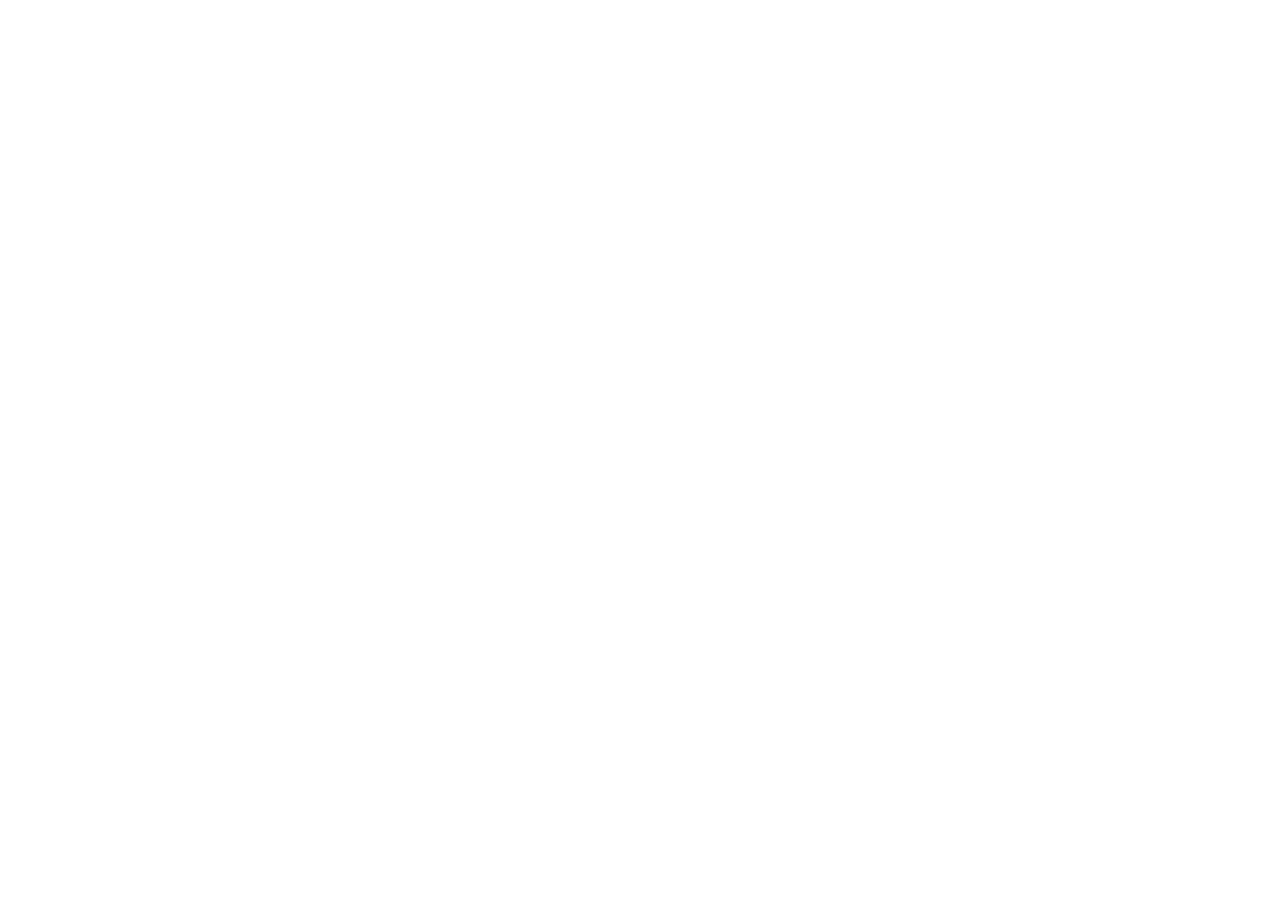
==== index.html @ 58087b3b "second commit" ====
<!DOCTYPE html>
<html lang="en">
<head>
    <meta charset="UTF-8">
    <meta http-equiv="X-UA-Compatible" content="IE=edge">
    <meta name="viewport" content="width=device-width, initial-scale=1.0">
    <title>Qatar World cup 2022</title>
</head>
<body>
    
</body>
</html>
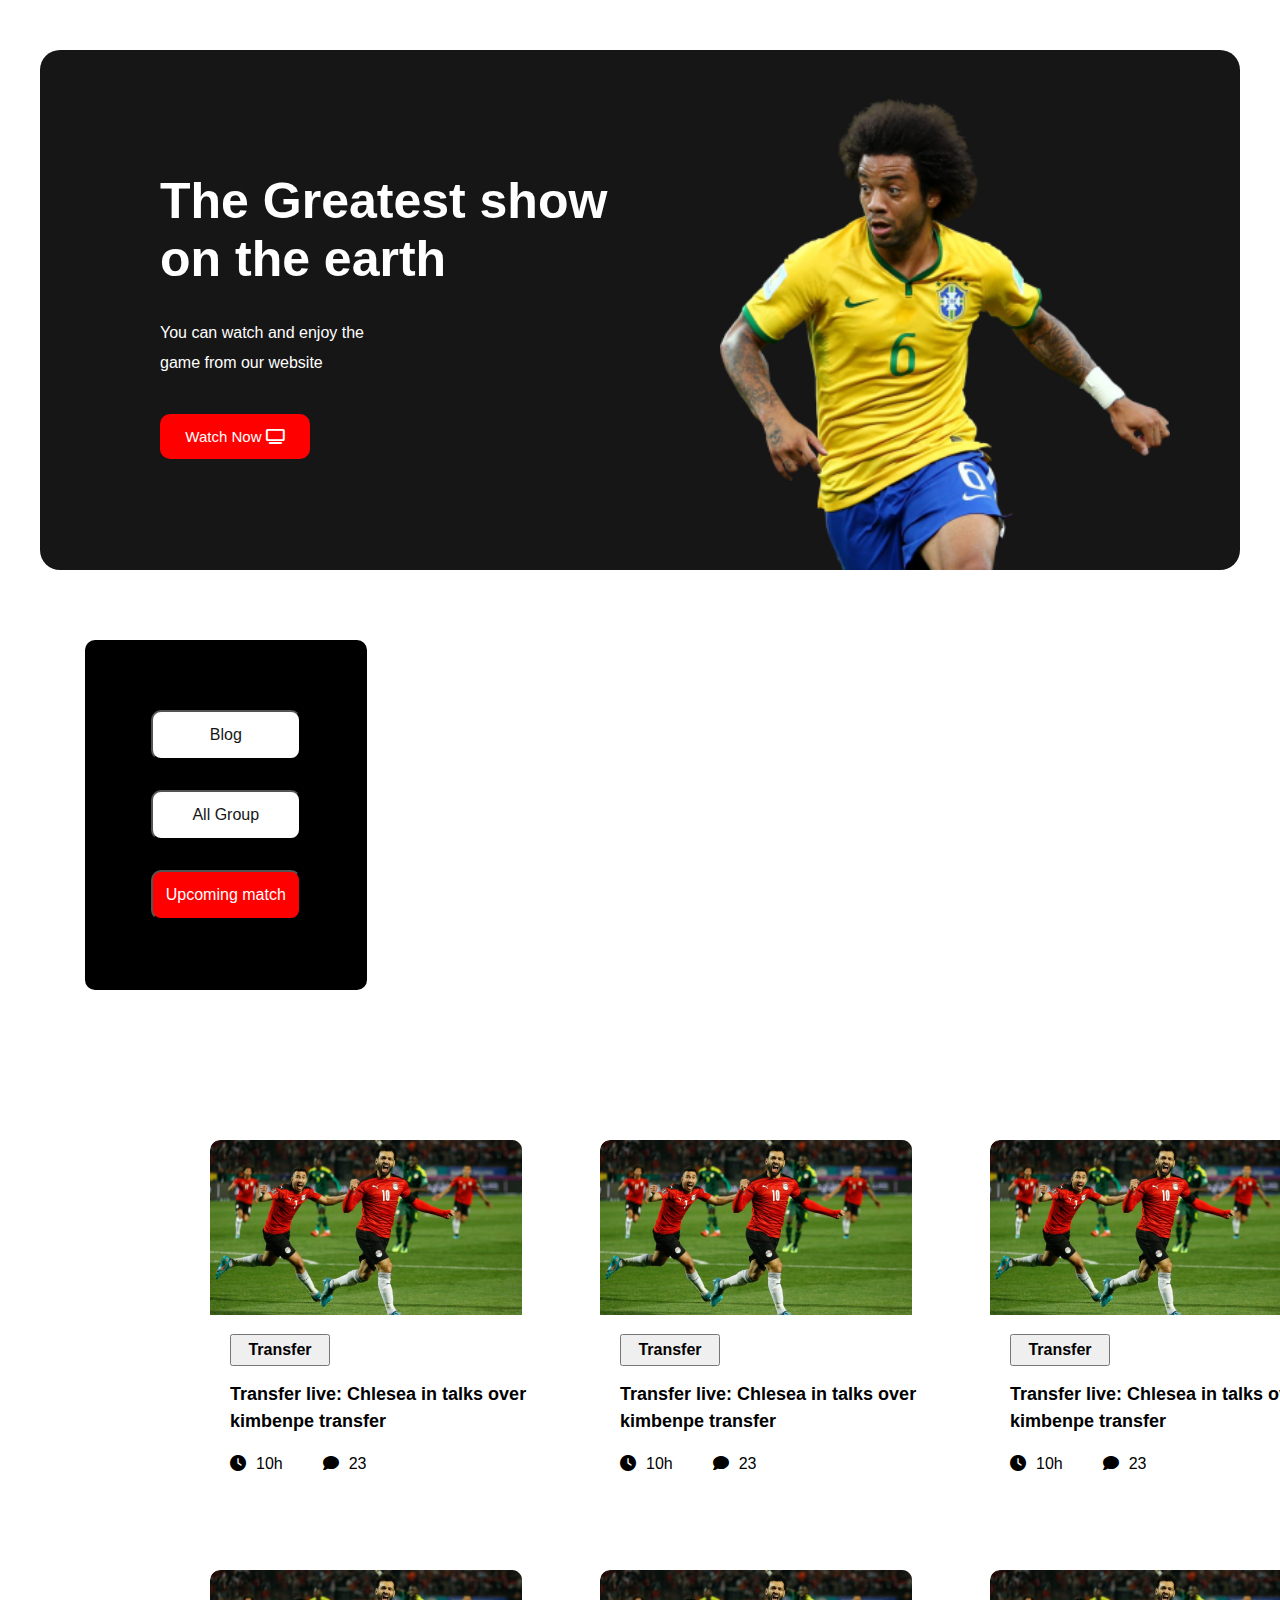
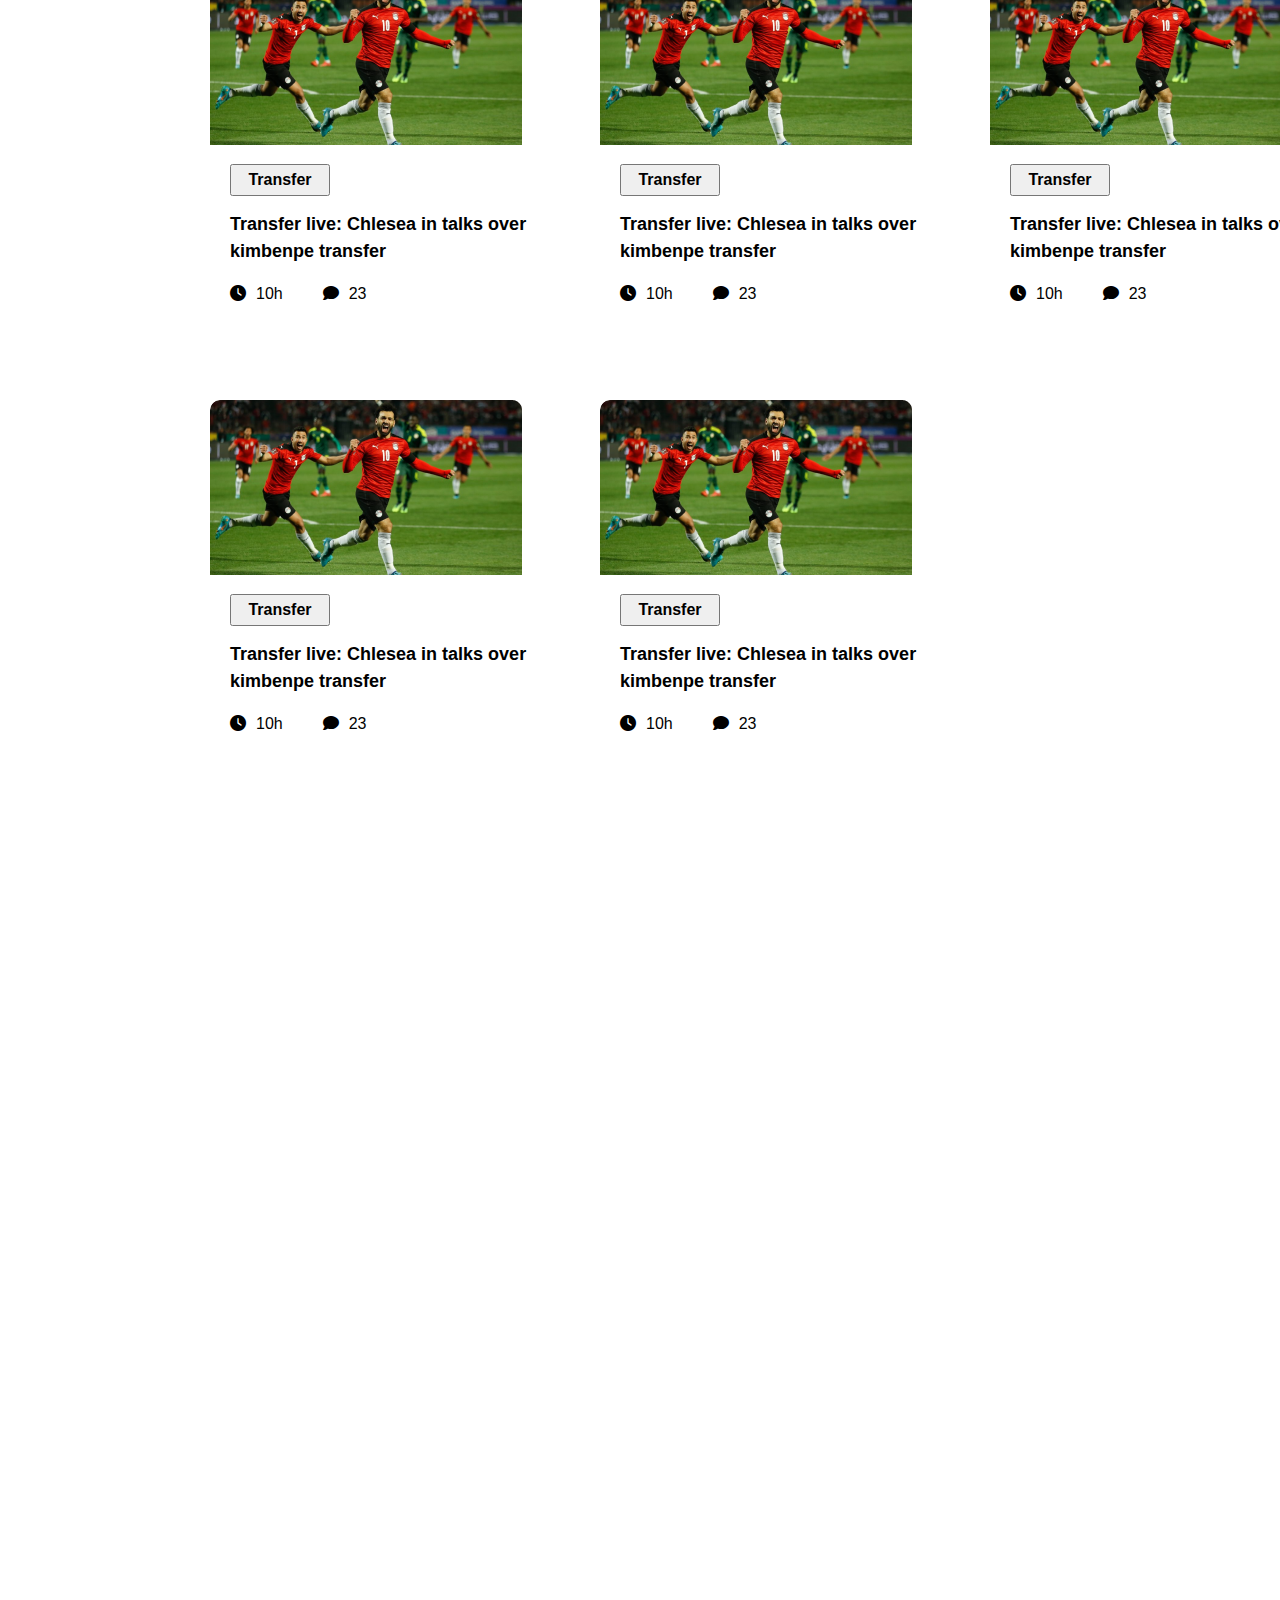
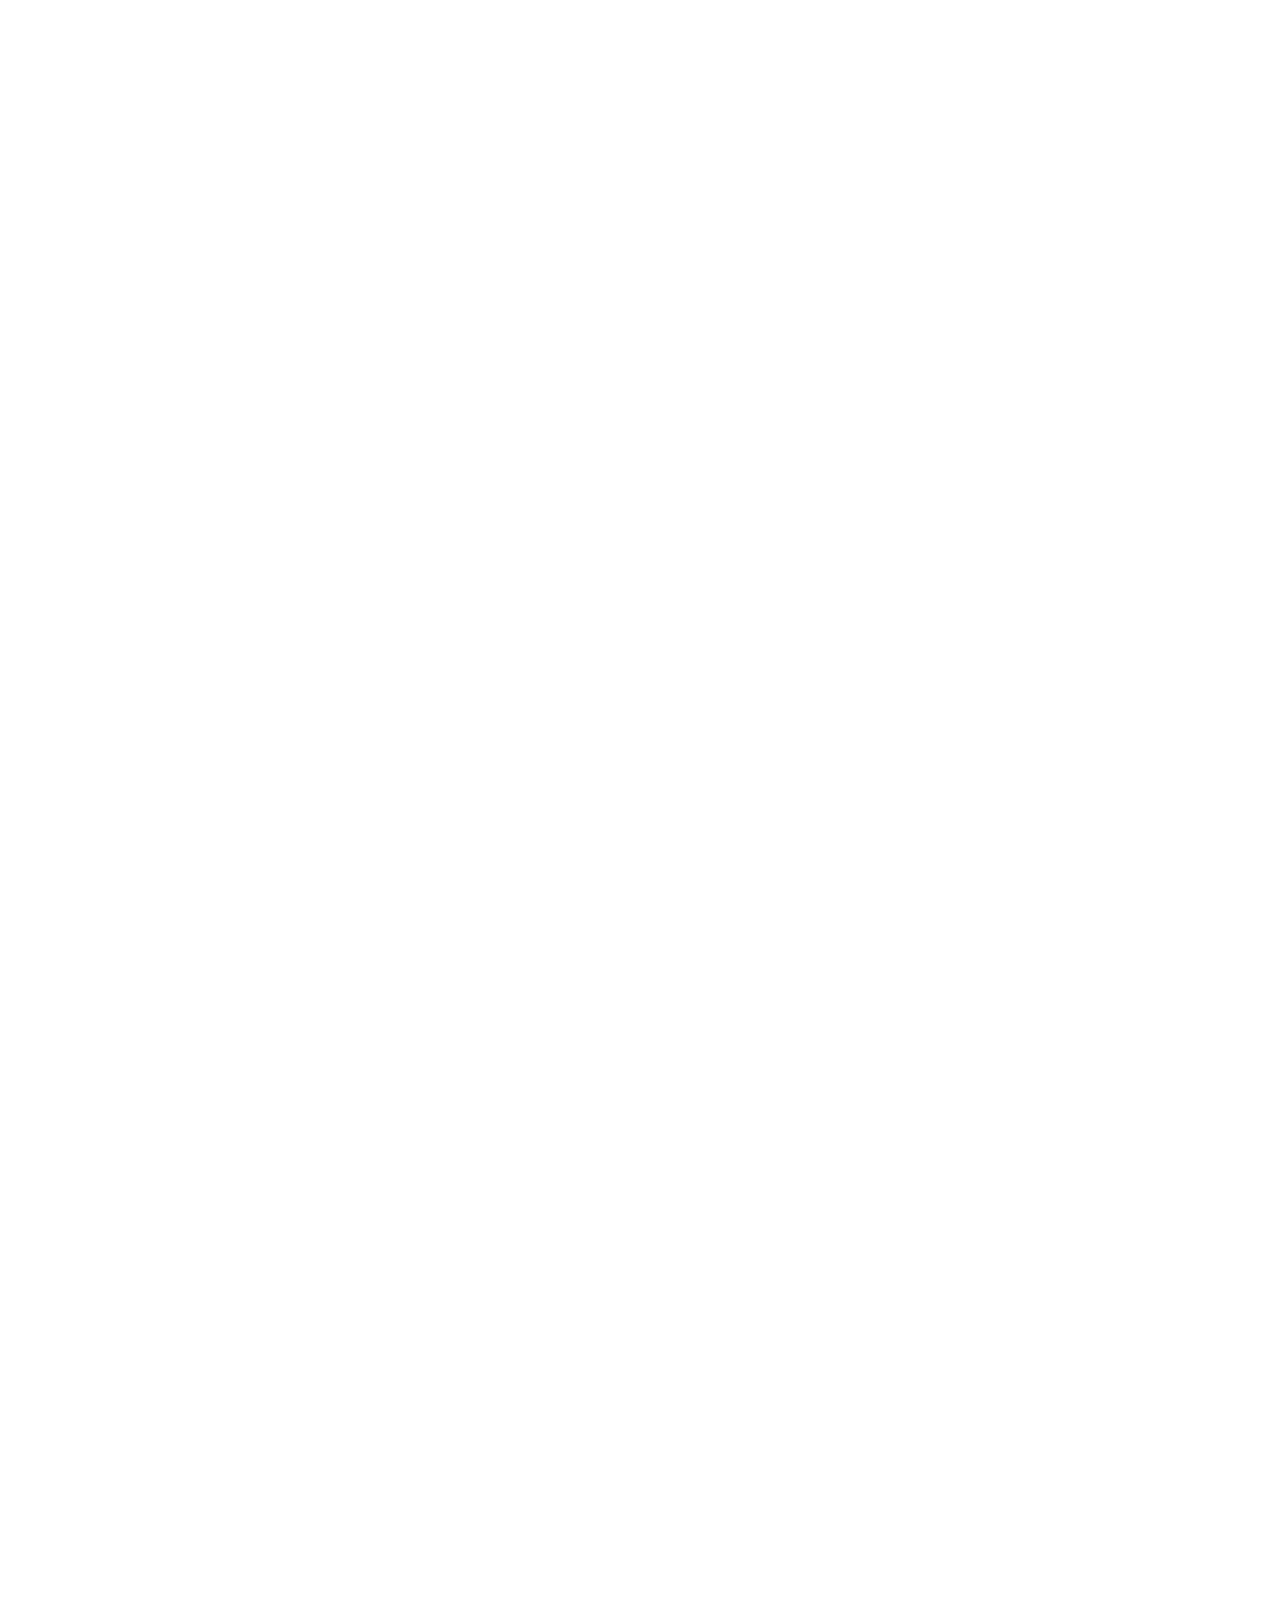
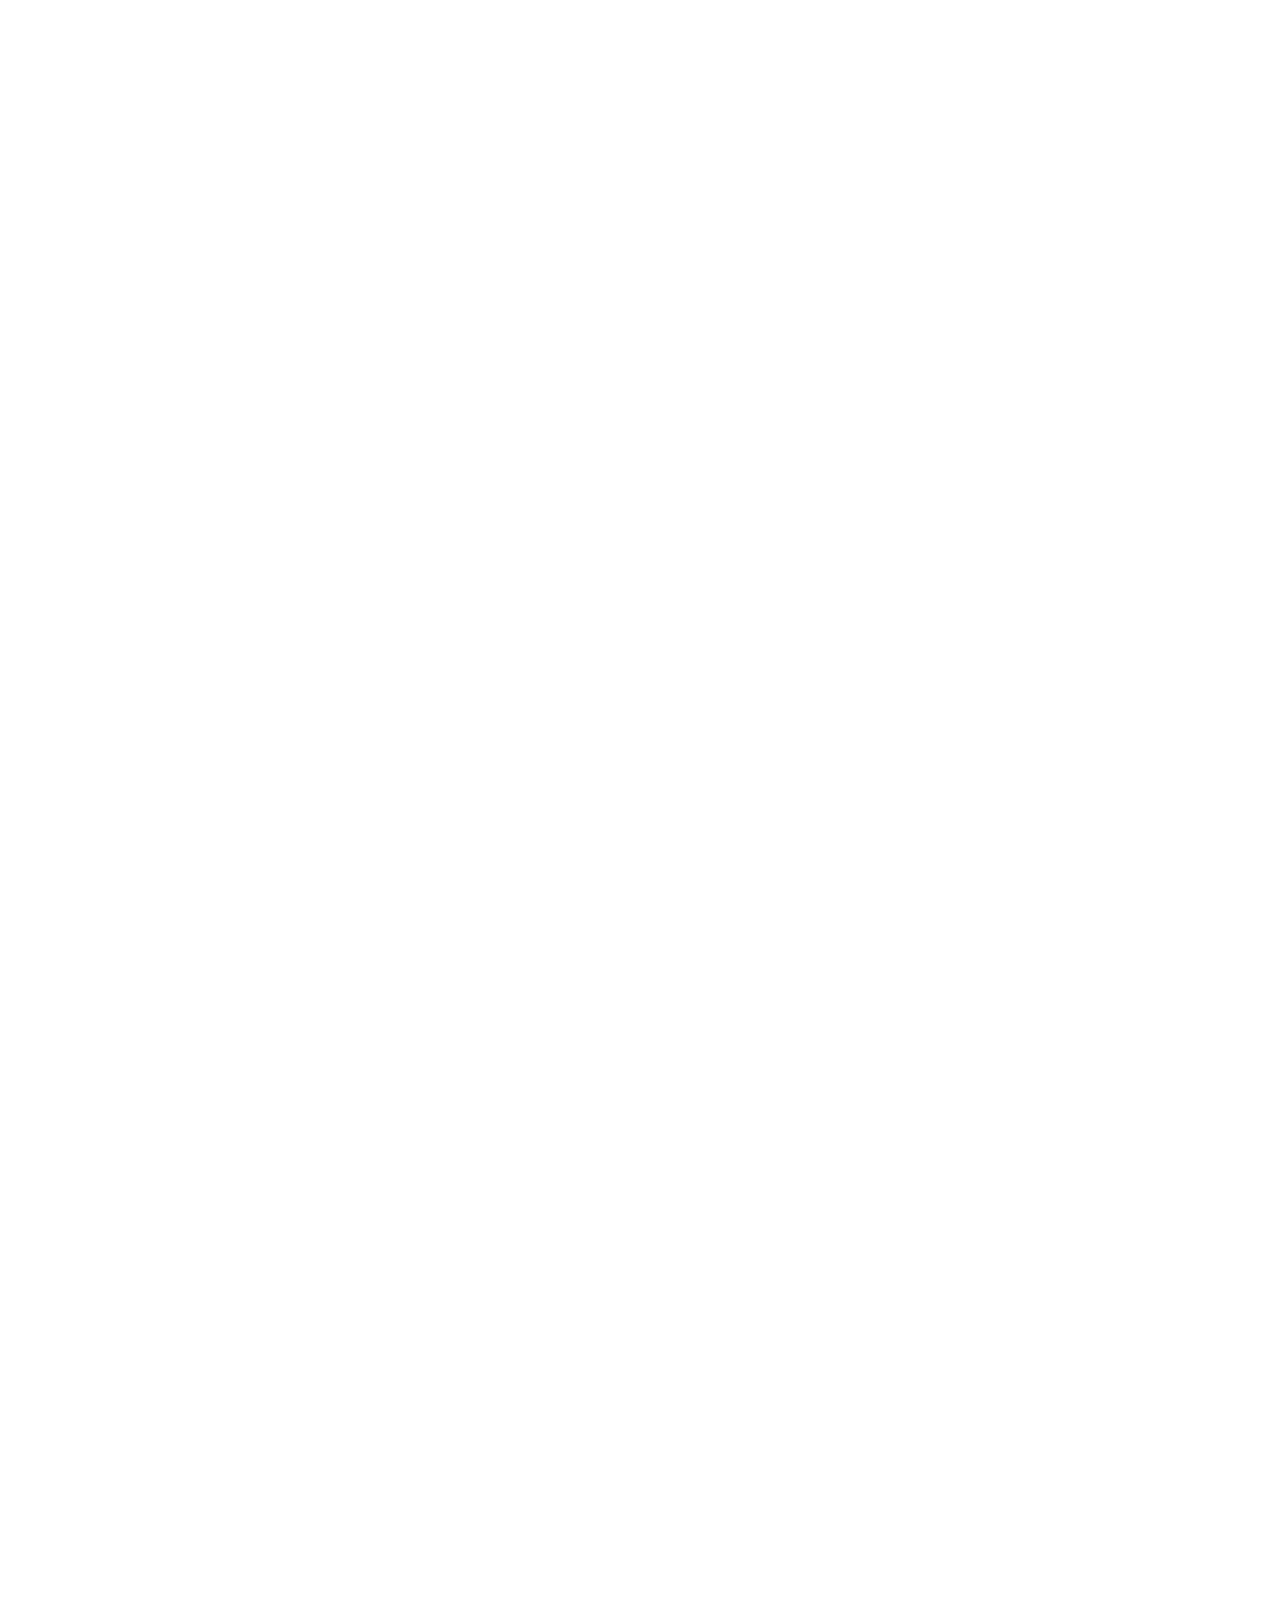
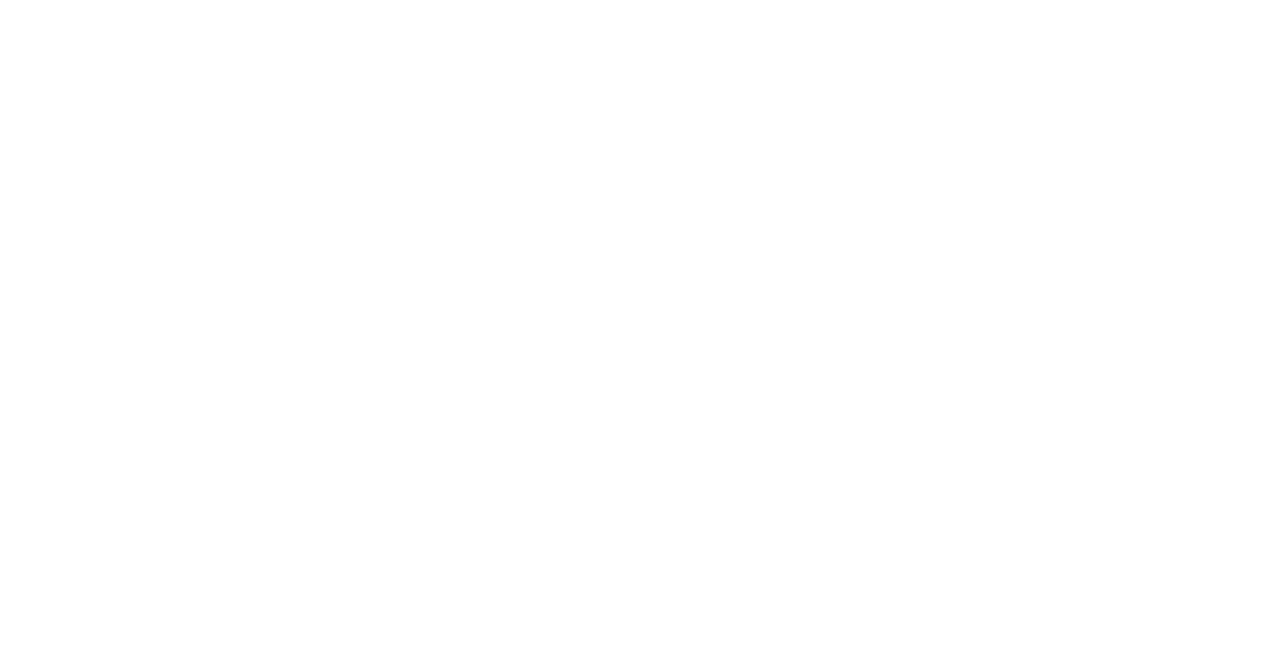
==== commit d53afb34: "third commit" ====
--- a/index.html
+++ b/index.html
@@ -5,8 +5,151 @@
     <meta http-equiv="X-UA-Compatible" content="IE=edge">
     <meta name="viewport" content="width=device-width, initial-scale=1.0">
     <title>Qatar World cup 2022</title>
+    <link rel="stylesheet" href="style.css">
+    <link rel="stylesheet" href="https://cdnjs.cloudflare.com/ajax/libs/font-awesome/6.1.1/css/all.min.css">
+
+    
 </head>
 <body>
+    <!-- This is header section -->
+    <section class="header">
+        <div class="cover-area">
+            <div class="description-content">
+                <h1>The Greatest show <br> on the earth</h1>
+                <p>You can watch and enjoy the <br>game from our website</p>
+                <button class="watch-now">Watch Now <i class="fa-solid fa-tv"></i> </button>   
+          </div>
+            <div class="bg-img">
+                <img src="assets/Banner Image.png" alt="">
+            </div>
+        </div>
+    </section>
+    <!-- header section end here -->
     
+    <!-- Blog area starts here -->
+    <section class="blog-area">
+        <div class="main-blog">
+
+            <button class="first-btn sideBtn"><a href="">Blog</a></button>
+            <button class="second-btn sideBtn"><a href="">All Group</a></button>
+            <button class="3rd-btn sideBtn"><a href="http://127.0.0.1:5500/match.html" target="_blank">Upcoming match</a></button>
+    </section>
+    <section class="blog-main-content">
+        <div class="blogs">
+            <div class="blog">
+                <div class="blog-image">
+                    <img src="assets/Blog Image.png" alt="">
+                </div>
+                <div class="blog-details">
+                    <button class="transfer">Transfer</button>
+                    <h2 class="blog-title">Transfer live: Chlesea in talks over kimbenpe transfer</h2>
+                    <div class="blogs-icon">
+                        <div class="time"><i class="fa-solid fa-clock"></i><span class="hour">10h</span></div>
+                        <div class="comment"><i class="fa-solid fa-comment"></i><span class="cmt-num">23</span></div>
+                    </div>
+                </div>
+    
+            </div>
+            <div class="blog">
+                <div class="blog-image">
+                    <img src="assets/Blog Image.png" alt="">
+                </div>
+                <div class="blog-details">
+                    <button class="transfer">Transfer</button>
+                    <h2 class="blog-title">Transfer live: Chlesea in talks over kimbenpe transfer</h2>
+                    <div class="blogs-icon">
+                        <div class="time"><i class="fa-solid fa-clock"></i><span class="hour">10h</span></div>
+                        <div class="comment"><i class="fa-solid fa-comment"></i><span class="cmt-num">23</span></div>
+                    </div>
+                </div>
+    
+            </div>
+            <div class="blog">
+                <div class="blog-image">
+                    <img src="assets/Blog Image.png" alt="">
+                </div>
+                <div class="blog-details">
+                    <button class="transfer">Transfer</button>
+                    <h2 class="blog-title">Transfer live: Chlesea in talks over kimbenpe transfer</h2>
+                    <div class="blogs-icon">
+                        <div class="time"><i class="fa-solid fa-clock"></i><span class="hour">10h</span></div>
+                        <div class="comment"><i class="fa-solid fa-comment"></i><span class="cmt-num">23</span></div>
+                    </div>
+                </div>
+    
+            </div>
+            <div class="blog">
+                <div class="blog-image">
+                    <img src="assets/Blog Image.png" alt="">
+                </div>
+                <div class="blog-details">
+                    <button class="transfer">Transfer</button>
+                    <h2 class="blog-title">Transfer live: Chlesea in talks over kimbenpe transfer</h2>
+                    <div class="blogs-icon">
+                        <div class="time"><i class="fa-solid fa-clock"></i><span class="hour">10h</span></div>
+                        <div class="comment"><i class="fa-solid fa-comment"></i><span class="cmt-num">23</span></div>
+                    </div>
+                </div>
+    
+            </div>
+            <div class="blog">
+                <div class="blog-image">
+                    <img src="assets/Blog Image.png" alt="">
+                </div>
+                <div class="blog-details">
+                    <button class="transfer">Transfer</button>
+                    <h2 class="blog-title">Transfer live: Chlesea in talks over kimbenpe transfer</h2>
+                    <div class="blogs-icon">
+                        <div class="time"><i class="fa-solid fa-clock"></i><span class="hour">10h</span></div>
+                        <div class="comment"><i class="fa-solid fa-comment"></i><span class="cmt-num">23</span></div>
+                    </div>
+                </div>
+    
+            </div>
+            <div class="blog">
+                <div class="blog-image">
+                    <img src="assets/Blog Image.png" alt="">
+                </div>
+                <div class="blog-details">
+                    <button class="transfer">Transfer</button>
+                    <h2 class="blog-title">Transfer live: Chlesea in talks over kimbenpe transfer</h2>
+                    <div class="blogs-icon">
+                        <div class="time"><i class="fa-solid fa-clock"></i><span class="hour">10h</span></div>
+                        <div class="comment"><i class="fa-solid fa-comment"></i><span class="cmt-num">23</span></div>
+                    </div>
+                </div>
+    
+            </div>
+            <div class="blog">
+                <div class="blog-image">
+                    <img src="assets/Blog Image.png" alt="">
+                </div>
+                <div class="blog-details">
+                    <button class="transfer">Transfer</button>
+                    <h2 class="blog-title">Transfer live: Chlesea in talks over kimbenpe transfer</h2>
+                    <div class="blogs-icon">
+                        <div class="time"><i class="fa-solid fa-clock"></i><span class="hour">10h</span></div>
+                        <div class="comment"><i class="fa-solid fa-comment"></i><span class="cmt-num">23</span></div>
+                    </div>
+                </div>
+    
+            </div>
+            <div class="blog">
+                <div class="blog-image">
+                    <img src="assets/Blog Image.png" alt="">
+                </div>
+                <div class="blog-details">
+                    <button class="transfer">Transfer</button>
+                    <h2 class="blog-title">Transfer live: Chlesea in talks over kimbenpe transfer</h2>
+                    <div class="blogs-icon">
+                        <div class="time"><i class="fa-solid fa-clock"></i><span class="hour">10h</span></div>
+                        <div class="comment"><i class="fa-solid fa-comment"></i><span class="cmt-num">23</span></div>
+                    </div>
+                </div>
+            </div>
+        </div>
+            </div>
+    </section>
+
 </body>
 </html>--- a/style.css
+++ b/style.css
@@ -0,0 +1,177 @@
+@import url('https://fonts.googleapis.com/css2?family=Poppins:ital,wght@1,200&family=Source+Sans+Pro:wght@300&display=swap');
+*{
+    margin: 0;
+    padding:0;
+    box-sizing: border-box;
+    font-family: sans-serif;
+}
+
+body
+{
+    height: 7000px;
+}
+/*---------- header section--------- */
+.header{
+width: 1200px;
+height: 520px;
+margin: auto;
+background: #161616;
+margin-top: 50px;
+border-radius: 20px;
+position: relative;
+}
+
+.cover-area{
+    display: flex;
+}
+
+.description-content > h1 {
+    font-size: 50px;
+    margin-top: 50px;
+    margin-left: 50px;
+    color: #ffffff;
+}
+
+.description-content {
+    position: absolute;
+    margin-top: 72px;
+    margin-left: 70px;
+}
+
+button.watch-now {
+    width: 150px;
+    height: 45px;
+    border: none;
+    background: red;
+    color: white;
+    border-radius: 10px;
+    font-size: 15px;
+    margin-top: -15px;
+    margin-left: 50px;
+    transition: 0.5s;
+}
+
+button.watch-now:hover
+{
+    background-color: aqua;
+    color: #161616;
+}
+
+.description-content > p {
+    color: white;
+    margin-top: 30px;
+    line-height: 30px;
+    margin-bottom: 50px;
+    margin-left: 50px;
+}
+
+.bg-img > img{
+    width: 450px;
+    margin-left: 680px;
+    margin-top: 46px;
+}
+/* header section end */
+
+
+/*Blog area starts here */
+.blog-area{
+    height: 5%;
+    width: 22%;
+    background-color: black;
+    margin-top: 70px;
+    margin-left: 85px;
+    border-radius: 10px;
+}
+.main-blog {
+    display: flex;
+    flex-direction: column;
+    align-items: center;
+    padding-top: 40px;
+}
+
+.main-blog > button {
+    margin-top: 30px;
+}
+
+button.sideBtn {
+    width: 150px;
+    height: 50px;
+    border-radius: 10px;
+    background: red;
+}
+
+button.sideBtn > a {
+    text-decoration: none;
+    font-size: 16px;
+    color: white;
+}
+
+button.first-btn {
+    background: white;
+}
+
+button.second-btn {
+    background: white;
+}
+
+button.first-btn > a{
+    color: #161616;
+}
+
+button.second-btn > a{
+    color: #161616;
+
+} .blog-main-content{
+    position: relative;
+}
+
+
+.blogs{
+    margin-left: 210px;
+    margin-top: 150px;
+    display: grid;
+    grid-template-columns: repeat(3,1fr);
+    gap: 40px;
+}
+.blog {
+    width: 350px;
+    height: 390px;
+    border-radius: 10px;
+    box-shadow: rgba(50,50,93,0.25);
+    overflow: hidden;
+}
+.blog-img > img{
+    width: 350px;
+    height: 200px;
+}
+.blog-details{
+    margin-left: 20px;
+}
+button.transfer{
+    width: 100px;
+    height: 32px;
+    font-size: 16px;
+    line-height: 24px;
+    font-weight: 600;
+    margin-top: 15px;
+
+}
+h2.blog-title{
+    font-size: 18px;
+    line-height: 27px;
+    font-weight: 600;
+    margin-top: 15px;
+}
+.blogs-icon{
+    display: flex;
+    margin-top: 20px;
+}
+.time{
+    margin-right: 40px;
+}
+span.hour{
+    margin-left: 10px;
+}
+span.cmt-num{
+    margin-left: 10px;
+}
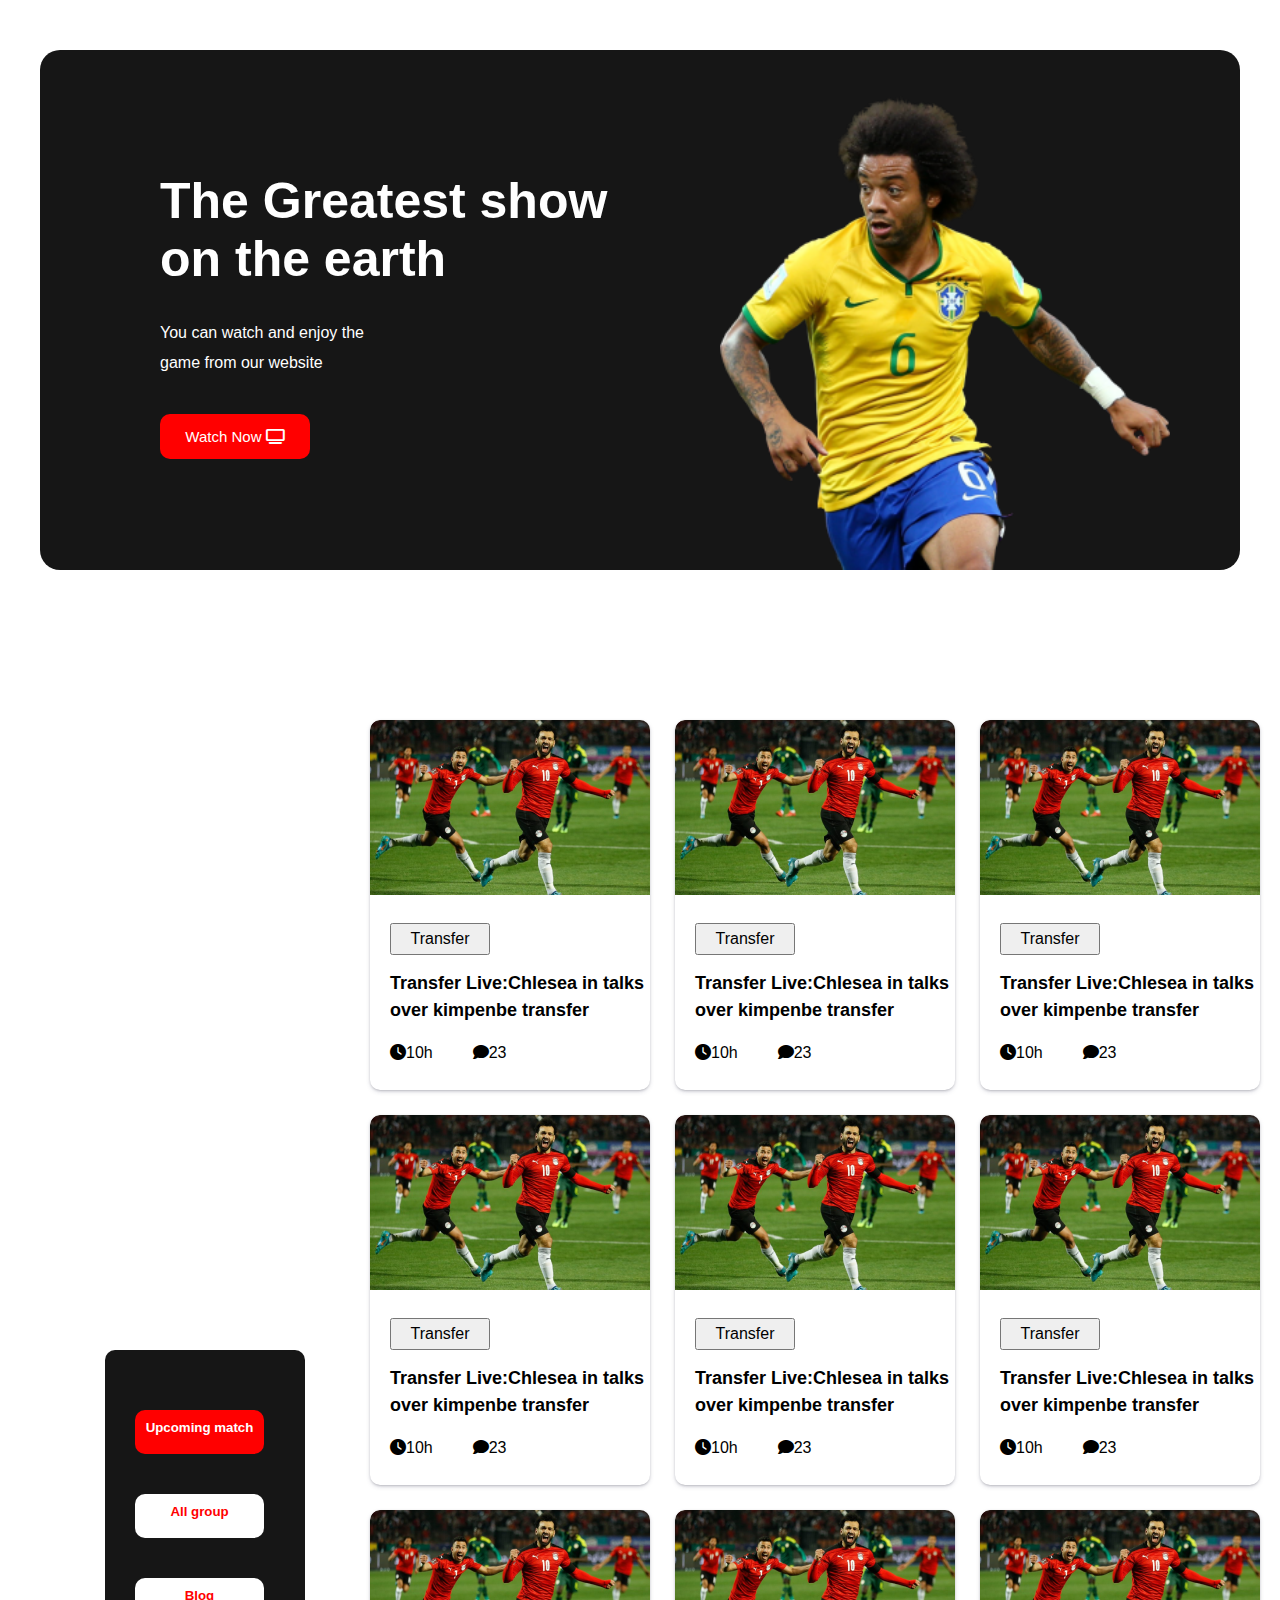
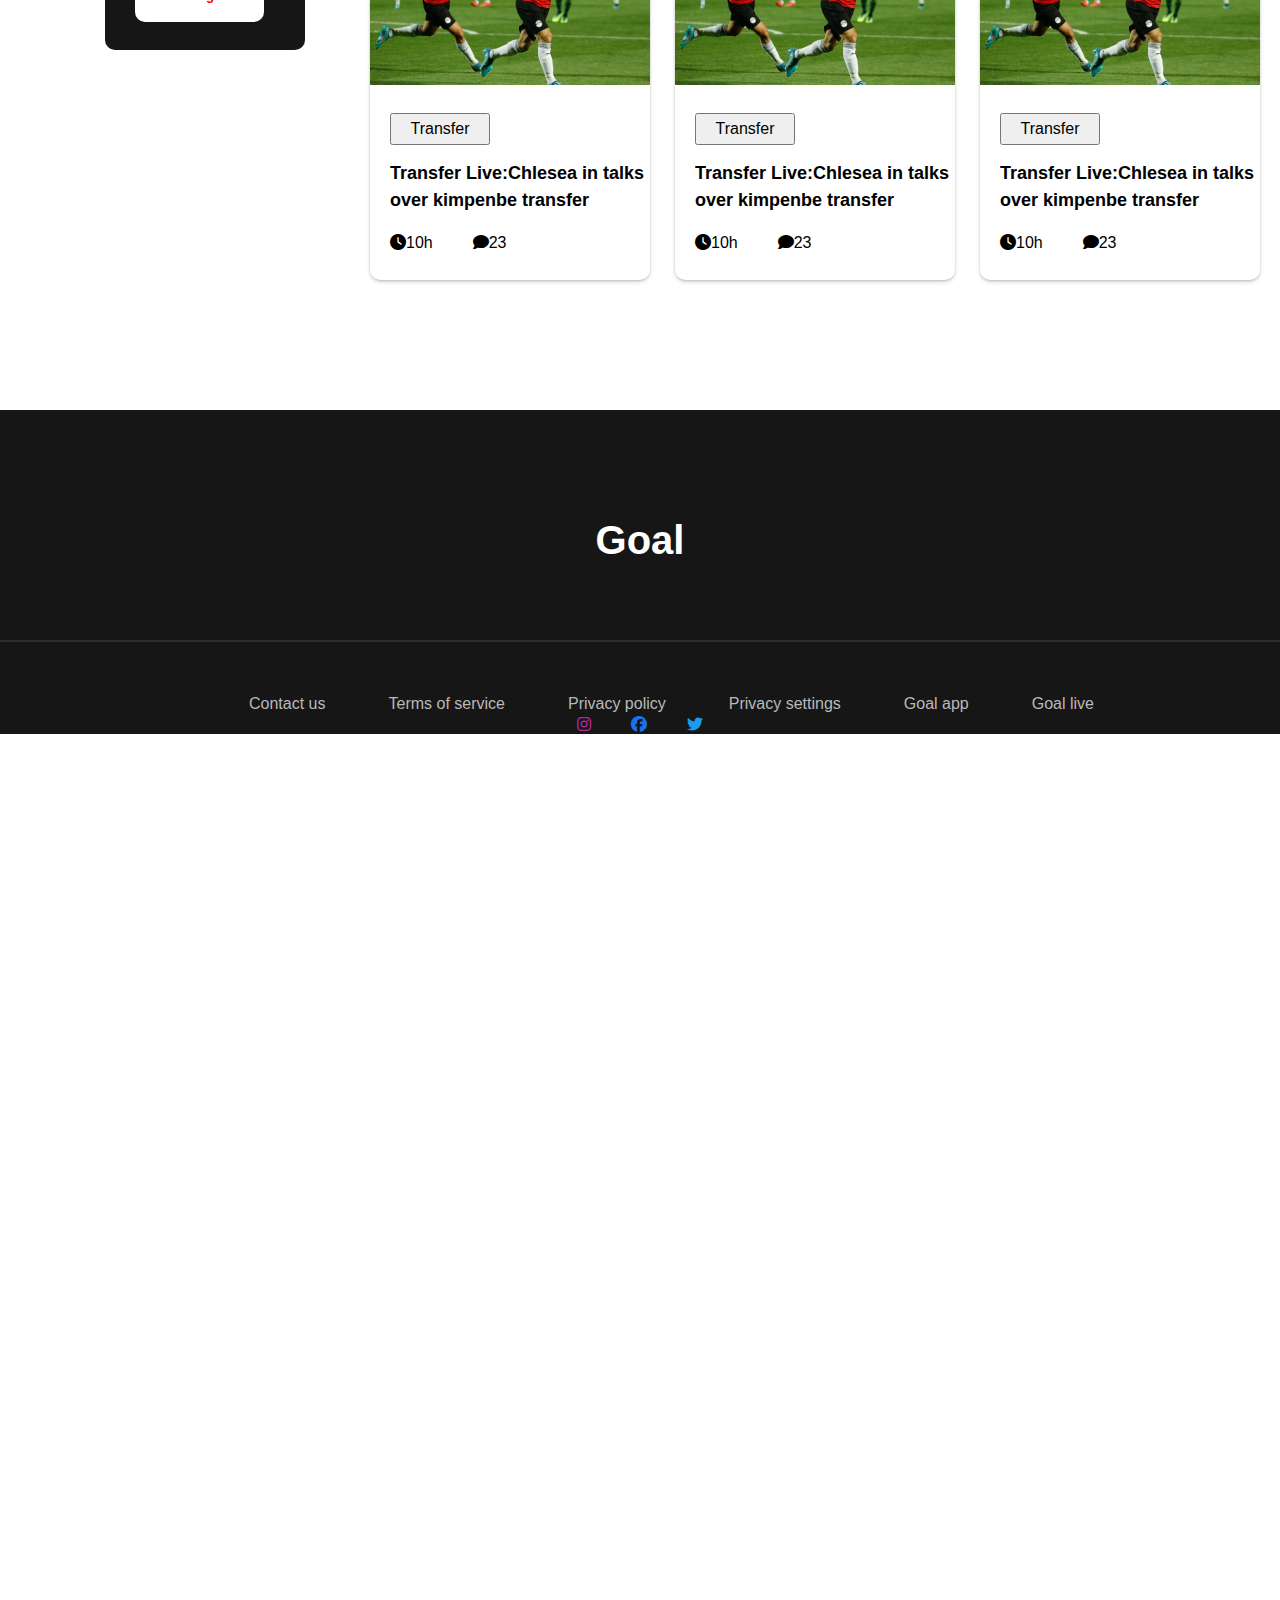
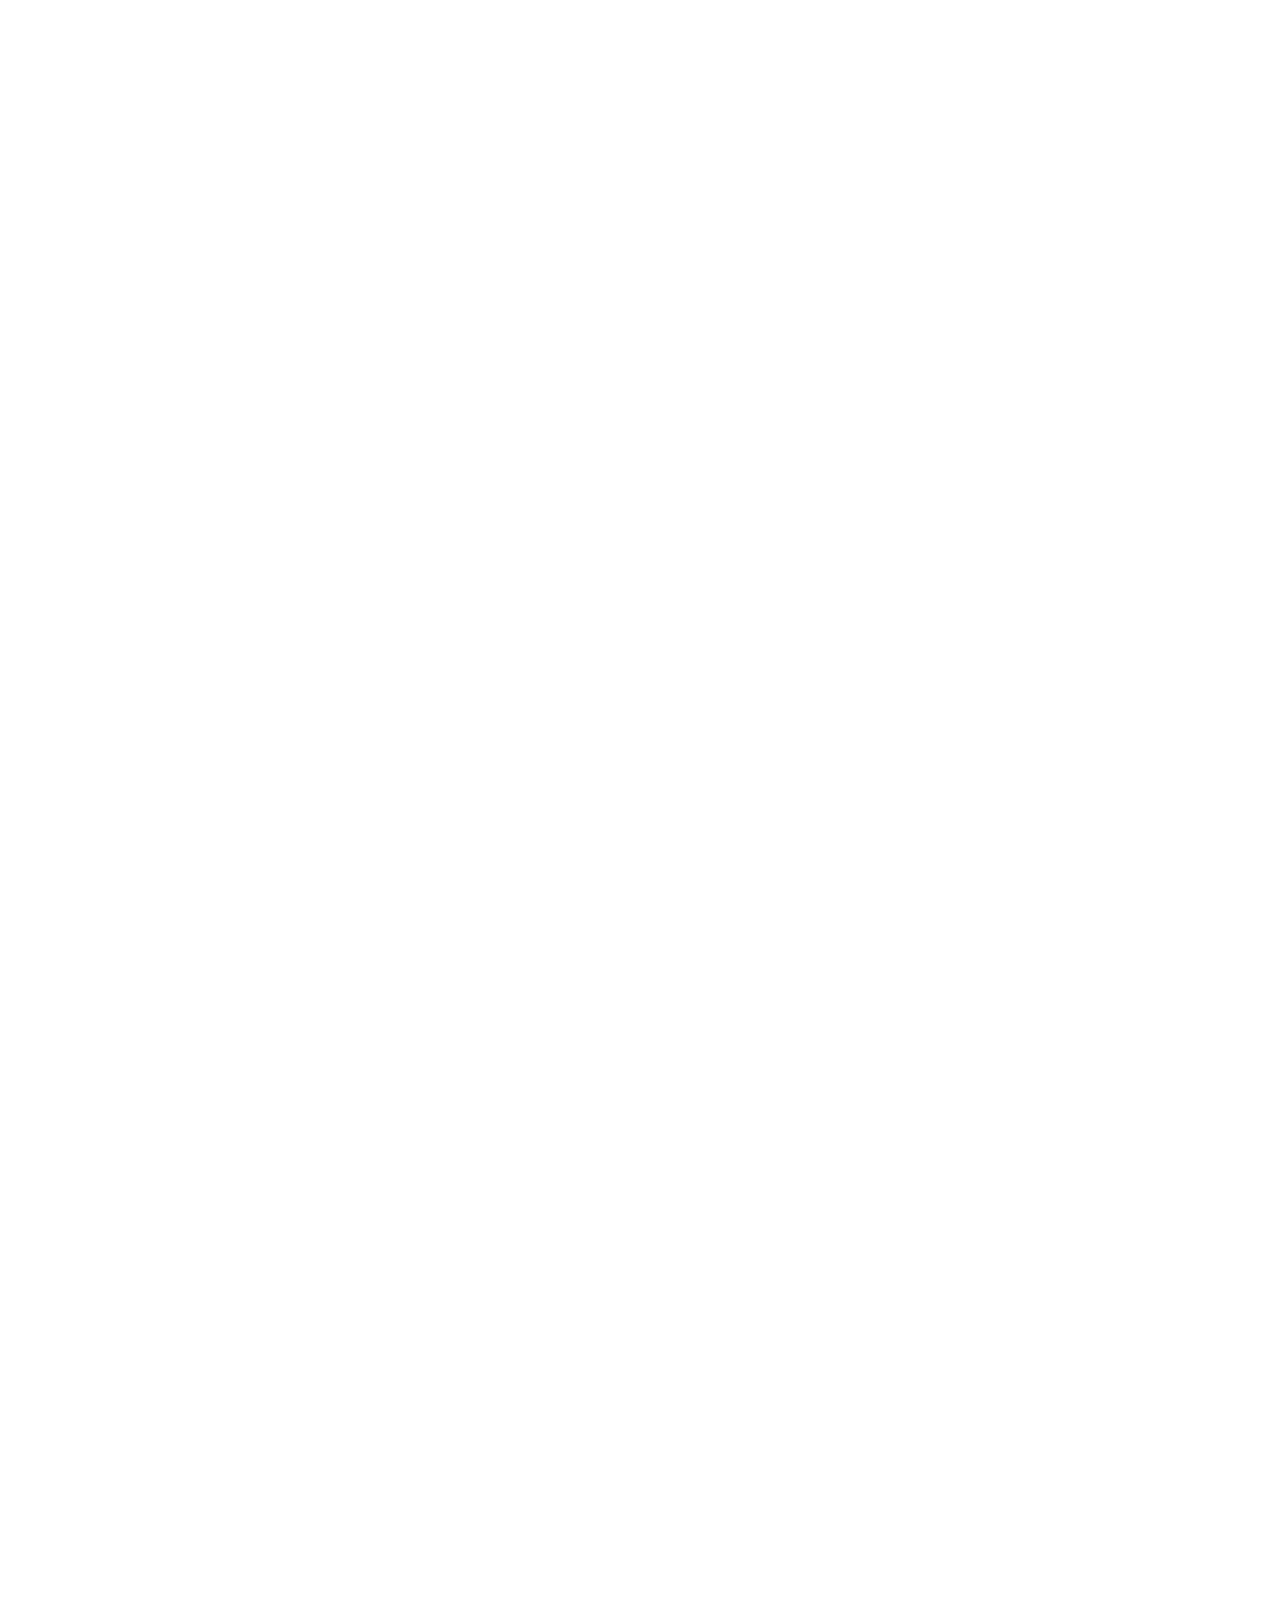
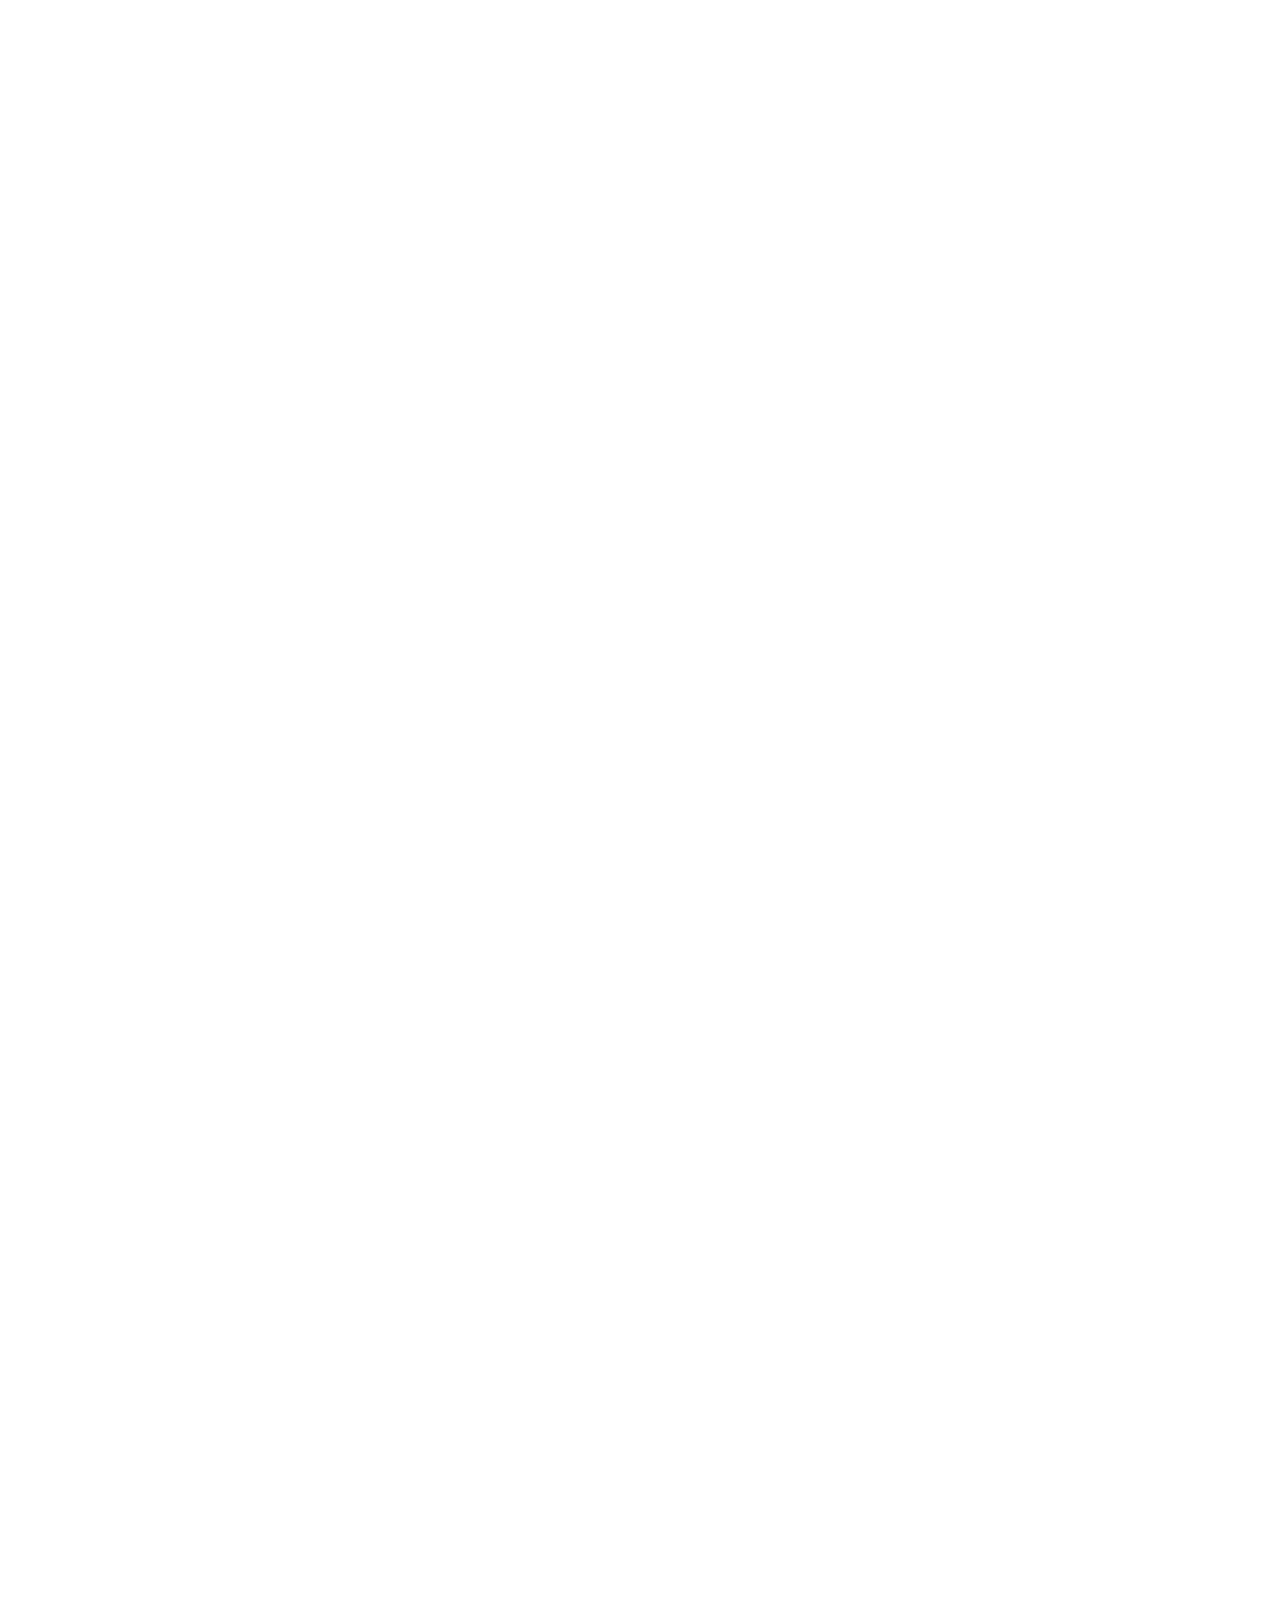
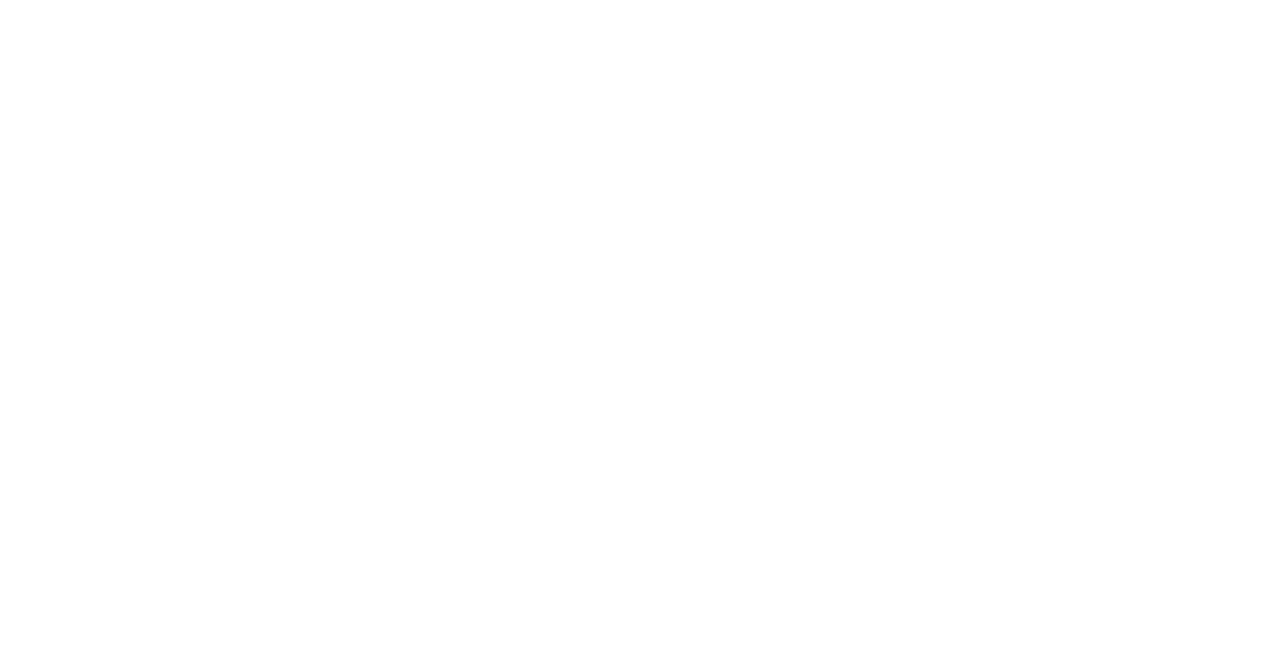
==== commit 0c860667: "fourth commit" ====
--- a/index.html
+++ b/index.html
@@ -25,122 +25,122 @@
         </div>
     </section>
     <!-- header section end here -->
-    
+
     <!-- Blog area starts here -->
-    <section class="blog-area">
-        <div class="main-blog">
-
-            <button class="first-btn sideBtn"><a href="">Blog</a></button>
-            <button class="second-btn sideBtn"><a href="">All Group</a></button>
-            <button class="3rd-btn sideBtn"><a href="http://127.0.0.1:5500/match.html" target="_blank">Upcoming match</a></button>
-    </section>
     <section class="blog-main-content">
         <div class="blogs">
             <div class="blog">
-                <div class="blog-image">
+                <div class="bolg-img">
                     <img src="assets/Blog Image.png" alt="">
                 </div>
                 <div class="blog-details">
                     <button class="transfer">Transfer</button>
-                    <h2 class="blog-title">Transfer live: Chlesea in talks over kimbenpe transfer</h2>
+                    <h2 class="blog-title">Transfer Live:Chlesea in talks over kimpenbe transfer</h2>
                     <div class="blogs-icon">
                         <div class="time"><i class="fa-solid fa-clock"></i><span class="hour">10h</span></div>
                         <div class="comment"><i class="fa-solid fa-comment"></i><span class="cmt-num">23</span></div>
                     </div>
                 </div>
-    
             </div>
             <div class="blog">
-                <div class="blog-image">
+                <div class="bolg-img">
                     <img src="assets/Blog Image.png" alt="">
                 </div>
                 <div class="blog-details">
                     <button class="transfer">Transfer</button>
-                    <h2 class="blog-title">Transfer live: Chlesea in talks over kimbenpe transfer</h2>
+                    <h2 class="blog-title">Transfer Live:Chlesea in talks over kimpenbe transfer</h2>
                     <div class="blogs-icon">
                         <div class="time"><i class="fa-solid fa-clock"></i><span class="hour">10h</span></div>
                         <div class="comment"><i class="fa-solid fa-comment"></i><span class="cmt-num">23</span></div>
                     </div>
                 </div>
-    
             </div>
             <div class="blog">
-                <div class="blog-image">
+                <div class="bolg-img">
                     <img src="assets/Blog Image.png" alt="">
                 </div>
                 <div class="blog-details">
                     <button class="transfer">Transfer</button>
-                    <h2 class="blog-title">Transfer live: Chlesea in talks over kimbenpe transfer</h2>
+                    <h2 class="blog-title">Transfer Live:Chlesea in talks over kimpenbe transfer</h2>
                     <div class="blogs-icon">
                         <div class="time"><i class="fa-solid fa-clock"></i><span class="hour">10h</span></div>
                         <div class="comment"><i class="fa-solid fa-comment"></i><span class="cmt-num">23</span></div>
                     </div>
                 </div>
-    
             </div>
             <div class="blog">
-                <div class="blog-image">
+                <div class="bolg-img">
                     <img src="assets/Blog Image.png" alt="">
                 </div>
                 <div class="blog-details">
                     <button class="transfer">Transfer</button>
-                    <h2 class="blog-title">Transfer live: Chlesea in talks over kimbenpe transfer</h2>
+                    <h2 class="blog-title">Transfer Live:Chlesea in talks over kimpenbe transfer</h2>
                     <div class="blogs-icon">
                         <div class="time"><i class="fa-solid fa-clock"></i><span class="hour">10h</span></div>
                         <div class="comment"><i class="fa-solid fa-comment"></i><span class="cmt-num">23</span></div>
                     </div>
                 </div>
-    
             </div>
-            <div class="blog">
-                <div class="blog-image">
+            <div class="blog hidden">
+                <div class="bolg-img">
                     <img src="assets/Blog Image.png" alt="">
                 </div>
                 <div class="blog-details">
                     <button class="transfer">Transfer</button>
-                    <h2 class="blog-title">Transfer live: Chlesea in talks over kimbenpe transfer</h2>
+                    <h2 class="blog-title">Transfer Live:Chlesea in talks over kimpenbe transfer</h2>
                     <div class="blogs-icon">
                         <div class="time"><i class="fa-solid fa-clock"></i><span class="hour">10h</span></div>
                         <div class="comment"><i class="fa-solid fa-comment"></i><span class="cmt-num">23</span></div>
                     </div>
                 </div>
-    
             </div>
-            <div class="blog">
-                <div class="blog-image">
+      
+            <div class="blog hidden">
+                <div class="bolg-img">
                     <img src="assets/Blog Image.png" alt="">
                 </div>
                 <div class="blog-details">
                     <button class="transfer">Transfer</button>
-                    <h2 class="blog-title">Transfer live: Chlesea in talks over kimbenpe transfer</h2>
+                    <h2 class="blog-title">Transfer Live:Chlesea in talks over kimpenbe transfer</h2>
                     <div class="blogs-icon">
                         <div class="time"><i class="fa-solid fa-clock"></i><span class="hour">10h</span></div>
                         <div class="comment"><i class="fa-solid fa-comment"></i><span class="cmt-num">23</span></div>
                     </div>
                 </div>
-    
             </div>
-            <div class="blog">
-                <div class="blog-image">
+            <div class="blog hidden">
+                <div class="bolg-img">
                     <img src="assets/Blog Image.png" alt="">
                 </div>
                 <div class="blog-details">
                     <button class="transfer">Transfer</button>
-                    <h2 class="blog-title">Transfer live: Chlesea in talks over kimbenpe transfer</h2>
+                    <h2 class="blog-title">Transfer Live:Chlesea in talks over kimpenbe transfer</h2>
                     <div class="blogs-icon">
                         <div class="time"><i class="fa-solid fa-clock"></i><span class="hour">10h</span></div>
                         <div class="comment"><i class="fa-solid fa-comment"></i><span class="cmt-num">23</span></div>
                     </div>
                 </div>
-    
             </div>
-            <div class="blog">
-                <div class="blog-image">
+            <div class="blog hidden">
+                <div class="bolg-img">
                     <img src="assets/Blog Image.png" alt="">
                 </div>
                 <div class="blog-details">
                     <button class="transfer">Transfer</button>
-                    <h2 class="blog-title">Transfer live: Chlesea in talks over kimbenpe transfer</h2>
+                    <h2 class="blog-title">Transfer Live:Chlesea in talks over kimpenbe transfer</h2>
+                    <div class="blogs-icon">
+                        <div class="time"><i class="fa-solid fa-clock"></i><span class="hour">10h</span></div>
+                        <div class="comment"><i class="fa-solid fa-comment"></i><span class="cmt-num">23</span></div>
+                    </div>
+                </div>
+            </div>
+            <div id="hidden" class="blog">
+                <div class="bolg-img">
+                    <img src="assets/Blog Image.png" alt="">
+                </div>
+                <div class="blog-details">
+                    <button class="transfer">Transfer</button>
+                    <h2 class="blog-title">Transfer Live:Chlesea in talks over kimpenbe transfer</h2>
                     <div class="blogs-icon">
                         <div class="time"><i class="fa-solid fa-clock"></i><span class="hour">10h</span></div>
                         <div class="comment"><i class="fa-solid fa-comment"></i><span class="cmt-num">23</span></div>
@@ -148,8 +148,45 @@
                 </div>
             </div>
         </div>
-            </div>
+
+        <!-- Blogs area end here -->
+
+        <!-- button area -->
+        <button class="view-all">View All</button>
+
+        <!-- button are end -->
+
+        <!-- Up coming match area starts -->
+
+        <div class="match-list">
+            <h5 class="upcoming-match-text"><a class="a-color-1" href="http://127.0.0.1:5500/match.html" target="_blank">Upcoming match</a></h5>
+            <h5 class="all-group-text"><a class="a-color-2" href="">All group</a></h5>
+            <h5 class="blog-text"><a class="a-color-2" href="">Blog</a></h5>
+        </div>
+
+        <!-- Upcoming match area end -->
     </section>
+
+    <!-- Footer area -->
+
+    <footer class="footer-area">
+        <h1 class="goal">Goal</h1>
+        <hr width="1400px" style="margin:auto;">
+        <div class="footer-nav">
+            <li><a href="">Contact us</a></li>
+            <li><a href="">Terms of service</a></li>
+            <li><a href="">Privacy policy</a></li>
+            <li><a href="">Privacy settings</a></li>
+            <li><a href="">Goal app</a></li>
+            <li><a href="">Goal live</a></li>
+        </div>
+        <div class="social-link">
+            <p><i id="instagram" class="fa-brands fa-instagram"></i></p>
+            <p><i id="facebook" class="fa-brands fa-facebook"></i></p>
+            <p><i id="twitter" class="fa-brands fa-twitter"></i></p>
+        </div>
+    </footer>
+    <!-- Footer area ends here -->
 
 </body>
 </html>--- a/style.css
+++ b/style.css
@@ -74,75 +74,27 @@
 
 
 /*Blog area starts here */
-.blog-area{
-    height: 5%;
-    width: 22%;
-    background-color: black;
-    margin-top: 70px;
-    margin-left: 85px;
-    border-radius: 10px;
-}
-.main-blog {
-    display: flex;
-    flex-direction: column;
-    align-items: center;
-    padding-top: 40px;
-}
-
-.main-blog > button {
-    margin-top: 30px;
-}
-
-button.sideBtn {
-    width: 150px;
-    height: 50px;
-    border-radius: 10px;
-    background: red;
-}
-
-button.sideBtn > a {
-    text-decoration: none;
-    font-size: 16px;
-    color: white;
-}
-
-button.first-btn {
-    background: white;
-}
-
-button.second-btn {
-    background: white;
-}
-
-button.first-btn > a{
-    color: #161616;
-}
-
-button.second-btn > a{
-    color: #161616;
-
-} .blog-main-content{
-    position: relative;
-}
-
 
 .blogs{
-    margin-left: 210px;
+    width: 712px;
+    margin-left: 370px;
     margin-top: 150px;
     display: grid;
-    grid-template-columns: repeat(3,1fr);
-    gap: 40px;
-}
-.blog {
+    grid-template-columns: repeat(3, 1fr);
+    gap: 25px;
+}
+.blog 
+{
+width: 280px;
+height: 370px;
+border-radius: 10px;
+ box-shadow: rgba(50,50,93,0.25)0px 2px 5px -1px ,rgba(0,0,0,0.3)0px 1px 3px -1px;
+ overflow: hidden;
+}
+blog-img > img{
     width: 350px;
-    height: 390px;
-    border-radius: 10px;
-    box-shadow: rgba(50,50,93,0.25);
-    overflow: hidden;
-}
-.blog-img > img{
-    width: 350px;
-    height: 200px;
+    height: 350px;
+
 }
 .blog-details{
     margin-left: 20px;
@@ -150,28 +102,140 @@
 button.transfer{
     width: 100px;
     height: 32px;
+    font-size:16px;
+    line-height: 24px;
+    font-weight: 500;
+    margin-top: 24px;
+}
+h2.blog-title{
+    font-size: 18px;
+    line-height:27px;
+    font-weight: 600;
+    margin-top: 15px;
+
+}
+.blogs-icon{
+    display: flex;
+    margin-top: 20px;
+}
+.time{
+    margin-right: 40px;
+}
+.view-all{
+    display: none;
+
+}
+.match-list{
+    position: absolute;
+    top:150%;
+    left:105px;
+    border-radius: 10px;
+    width:200px ;
+    background-color: #161616;
+    margin-right: 300px;
+    padding-right: 50px;
+    height: 300px;
+}
+.a-color-1{
+    text-decoration: none;
+    color: white;
+}
+.a-color-2{
+    text-decoration: none;
+    color: red;
+}
+h5.upcoming-match-text{
+    color: #ffffff;
+    width: 129px;
+    height: 44px;
+    background: red;
+    text-align: center;
+    margin-top: 60px;
+    margin-left: 30px;
+    padding-top: 10px;
+    border-radius: 10px;
+}
+h5.all-group-text{
+    color:red ;
+    background-color: #ffffff;
+    width:129px;
+    text-align: center;
+    margin-top: 40px;
+    margin-left: 30px;
+    border-radius: 10px;
+    padding-top:10px ;
+    height:44px ;
+}
+h5.blog-text{
+    color:red ;
+    background-color: #ffffff;
+    width:129px;
+    text-align: center;
+    margin-top: 40px;
+    margin-left: 30px;
+    border-radius: 10px;
+    padding-top:10px ;
+    height:44px 
+}
+
+/* Blog area ends here  */
+
+/* Footer area starts here */
+footer.footer-area{
+    background: #161616;
+    margin-top: 130px;
+
+}
+h1.goal{
+    text-align: center;
+    color: #ffffff;
+    padding-top: 100px;
+    font-size: 40px;
+    line-height: 60px;
+    font-weight: 600;
+    margin-bottom: 70px;
+}
+hr{
+    border: 1px solid rgba(255,255,255,0.1);
+}
+.footer-nav{
+    display: flex;
+    justify-content: center;
+    margin-top: 50px;
+}
+.footer-nav >li{
+    list-style: none;
+}
+
+
+.footer-nav >li>a{
+    text-decoration: none;
+    margin-left: 63px;
     font-size: 16px;
     line-height: 24px;
-    font-weight: 600;
-    margin-top: 15px;
-
-}
-h2.blog-title{
-    font-size: 18px;
-    line-height: 27px;
-    font-weight: 600;
-    margin-top: 15px;
-}
-.blogs-icon{
-    display: flex;
-    margin-top: 20px;
-}
-.time{
-    margin-right: 40px;
-}
-span.hour{
-    margin-left: 10px;
-}
-span.cmt-num{
-    margin-left: 10px;
-}
+    font-weight: 500;
+    color: #B9B9B9;
+}
+/* Footer area end here */
+
+/* social link area starts here */
+.social-link{
+    display: flex;
+    justify-content: center;
+    gap: 40px;
+}
+social-link >p>i{
+    font-size: 25px;
+    display: flex;
+    justify-content: center;
+    margin-top: 9px;
+}
+#instagram {
+    color: #B4289E;
+}
+#facebook{
+    color: #1873EB;
+}
+#twitter{
+    color: #1C9CEA;
+}